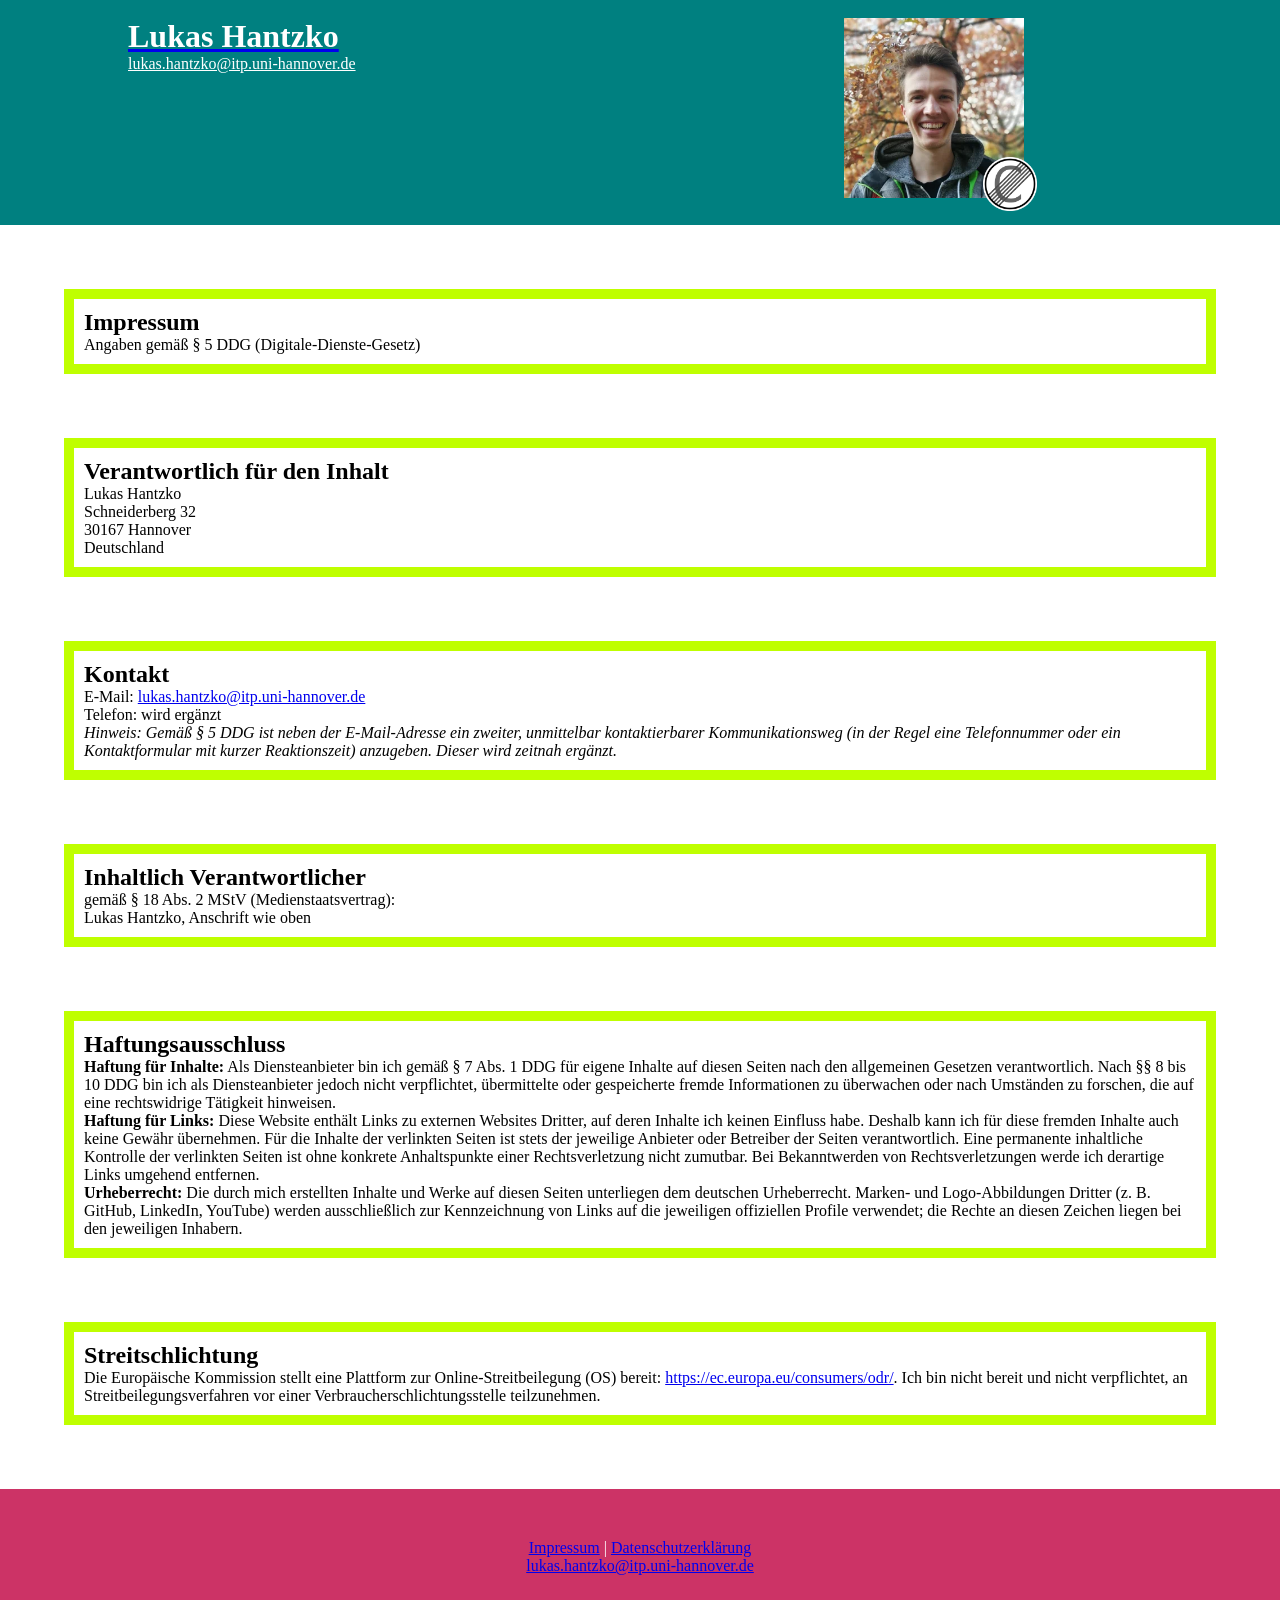
==== impressum.html @ 5ad2f799 "[Full Commit]" ====
<!DOCTYPE html>
<html lang="de">
<head>
<meta charset="UTF-8">
<meta name="viewport" content="width=device-width, initial-scale=1">
<link rel="icon" href="images/C_scalable.svg" type="image/svg">
<link rel="stylesheet" href="styles.css">

<title>Impressum - Lukas Hantzko</title>

</head>

<body>

<!-- Header: Stays on Top, Link to Main Subpages -->
<header>
    <div class="fotos">
    <img src="images/C_scalable.png" alt="c_logo" id="c_logo">
    <img src="images/Lukas_H_small.webp" alt="portrait">
    </div>
    <a href="index.html">
    <h1>
        Lukas Hantzko
    </h1></a>
    <a href="mailto:lukas.hantzko@itp.uni-hannover.de" id="kontakt">lukas.hantzko@itp.uni-hannover.de</a>

</header>

<!-- Sections: Inhalte Impressum -->
<div class="sections">
<section class="container">
    <h2>
        Impressum
    </h2>
    <p>
        Angaben gemäß § 5 DDG (Digitale-Dienste-Gesetz)
    </p>
</section>

<section class="container">
    <h2>
        Verantwortlich für den Inhalt
    </h2>
    <p>
        Lukas Hantzko </br>
        Schneiderberg 32 </br>
        30167 Hannover </br>
        Deutschland
    </p>
</section>

<section class="container">
    <h2>
        Kontakt
    </h2>
    <p>
        E-Mail: <a href="mailto:lukas.hantzko@itp.uni-hannover.de">lukas.hantzko@itp.uni-hannover.de</a> </br>
        Telefon: wird ergänzt
    </p>
    <p>
        <em>Hinweis: Gemäß § 5 DDG ist neben der E-Mail-Adresse ein zweiter, unmittelbar
        kontaktierbarer Kommunikationsweg (in der Regel eine Telefonnummer oder ein
        Kontaktformular mit kurzer Reaktionszeit) anzugeben. Dieser wird zeitnah ergänzt.</em>
    </p>
</section>

<section class="container">
    <h2>
        Inhaltlich Verantwortlicher
    </h2>
    <p>
        gemäß § 18 Abs. 2 MStV (Medienstaatsvertrag): </br>
        Lukas Hantzko, Anschrift wie oben
    </p>
</section>

<section class="container">
    <h2>
        Haftungsausschluss
    </h2>
    <p>
        <strong>Haftung für Inhalte:</strong> Als Diensteanbieter bin ich gemäß § 7 Abs. 1 DDG
        für eigene Inhalte auf diesen Seiten nach den allgemeinen Gesetzen verantwortlich.
        Nach §§ 8 bis 10 DDG bin ich als Diensteanbieter jedoch nicht verpflichtet, übermittelte
        oder gespeicherte fremde Informationen zu überwachen oder nach Umständen zu forschen,
        die auf eine rechtswidrige Tätigkeit hinweisen.
    </p>
    <p>
        <strong>Haftung für Links:</strong> Diese Website enthält Links zu externen Websites
        Dritter, auf deren Inhalte ich keinen Einfluss habe. Deshalb kann ich für diese
        fremden Inhalte auch keine Gewähr übernehmen. Für die Inhalte der verlinkten Seiten
        ist stets der jeweilige Anbieter oder Betreiber der Seiten verantwortlich. Eine
        permanente inhaltliche Kontrolle der verlinkten Seiten ist ohne konkrete Anhaltspunkte
        einer Rechtsverletzung nicht zumutbar. Bei Bekanntwerden von Rechtsverletzungen werde
        ich derartige Links umgehend entfernen.
    </p>
    <p>
        <strong>Urheberrecht:</strong> Die durch mich erstellten Inhalte und Werke auf diesen
        Seiten unterliegen dem deutschen Urheberrecht. Marken- und Logo-Abbildungen Dritter
        (z. B. GitHub, LinkedIn, YouTube) werden ausschließlich zur Kennzeichnung von Links
        auf die jeweiligen offiziellen Profile verwendet; die Rechte an diesen Zeichen liegen
        bei den jeweiligen Inhabern.
    </p>
</section>

<section class="container">
    <h2>
        Streitschlichtung
    </h2>
    <p>
        Die Europäische Kommission stellt eine Plattform zur Online-Streitbeilegung (OS)
        bereit: <a href="https://ec.europa.eu/consumers/odr/">https://ec.europa.eu/consumers/odr/</a>.
        Ich bin nicht bereit und nicht verpflichtet, an Streitbeilegungsverfahren vor einer
        Verbraucherschlichtungsstelle teilzunehmen.
    </p>
</section>
</div>

<!-- Footer: Contact and Impressum -->
<footer>
    <a href="impressum.html">Impressum</a> | <a href="datenschutz.html">Datenschutzerklärung</a> </br>
    <a href="mailto:lukas.hantzko@itp.uni-hannover.de">lukas.hantzko@itp.uni-hannover.de</a>

</footer>

</body>
</html>
---- styles.css ----
:root {
 --white:#FFFFFF;
 --pink:#CC3366;
 --teal:#008080;
 --lime:#BFFF00;
 --light:#DFFF33;
}
*{
    margin:0;
    padding:0;
    box-sizing:border-box;
}
header {
    position:sticky;
    background:var(--teal);
    height:25vh;
    min-height:120px;
}
header h1 {
    position:relative;
    width:90vw;
    left:10vw;
    top:2vh;
    color:var(--white);
}
#kontakt {
    position:relative;
    left:10vw;
    top:2vh;
    color:var(--white);
}
.logos {
    position:relative;
    display:flex;
    width:80vw;
    left:10vw;
    top:5vh;
    gap:4px;
    align-items:stretch;
}
.logos a {
    display:block;
    background:var(--white);
    margin:0;
    padding:4px 4px 0px 4px;
}
.fotos {
    position:absolute;
    right:20vw;
    top:2vh;
}
img {
    max-height:20vh;
}
#c_logo {
    height:6vh;
    position:absolute;
    right:-1vw;
    bottom:-1vh;
}
a img {
    max-height:16px;
}
.sections {
    position:relative;
    left:5vw;
    margin:5vw 0;
    display:flex;
    width:90vw;
    flex-wrap:wrap;
    justify-content:space-between;
    row-gap:5vw;
}
section {
    width:max(300px,40vw);
    list-style-position: inside;
    border:10px solid var(--lime);
    padding:10px;
}
.container {
    width:90vw;
    list-style-position: inside;
    border:10px solid var(--lime);
    padding:10px;
}
footer {
    position:sticky;
    background:var(--pink);
    text-align:center;
    padding:50px;
    height:25vh;
    color:var(--white);
}
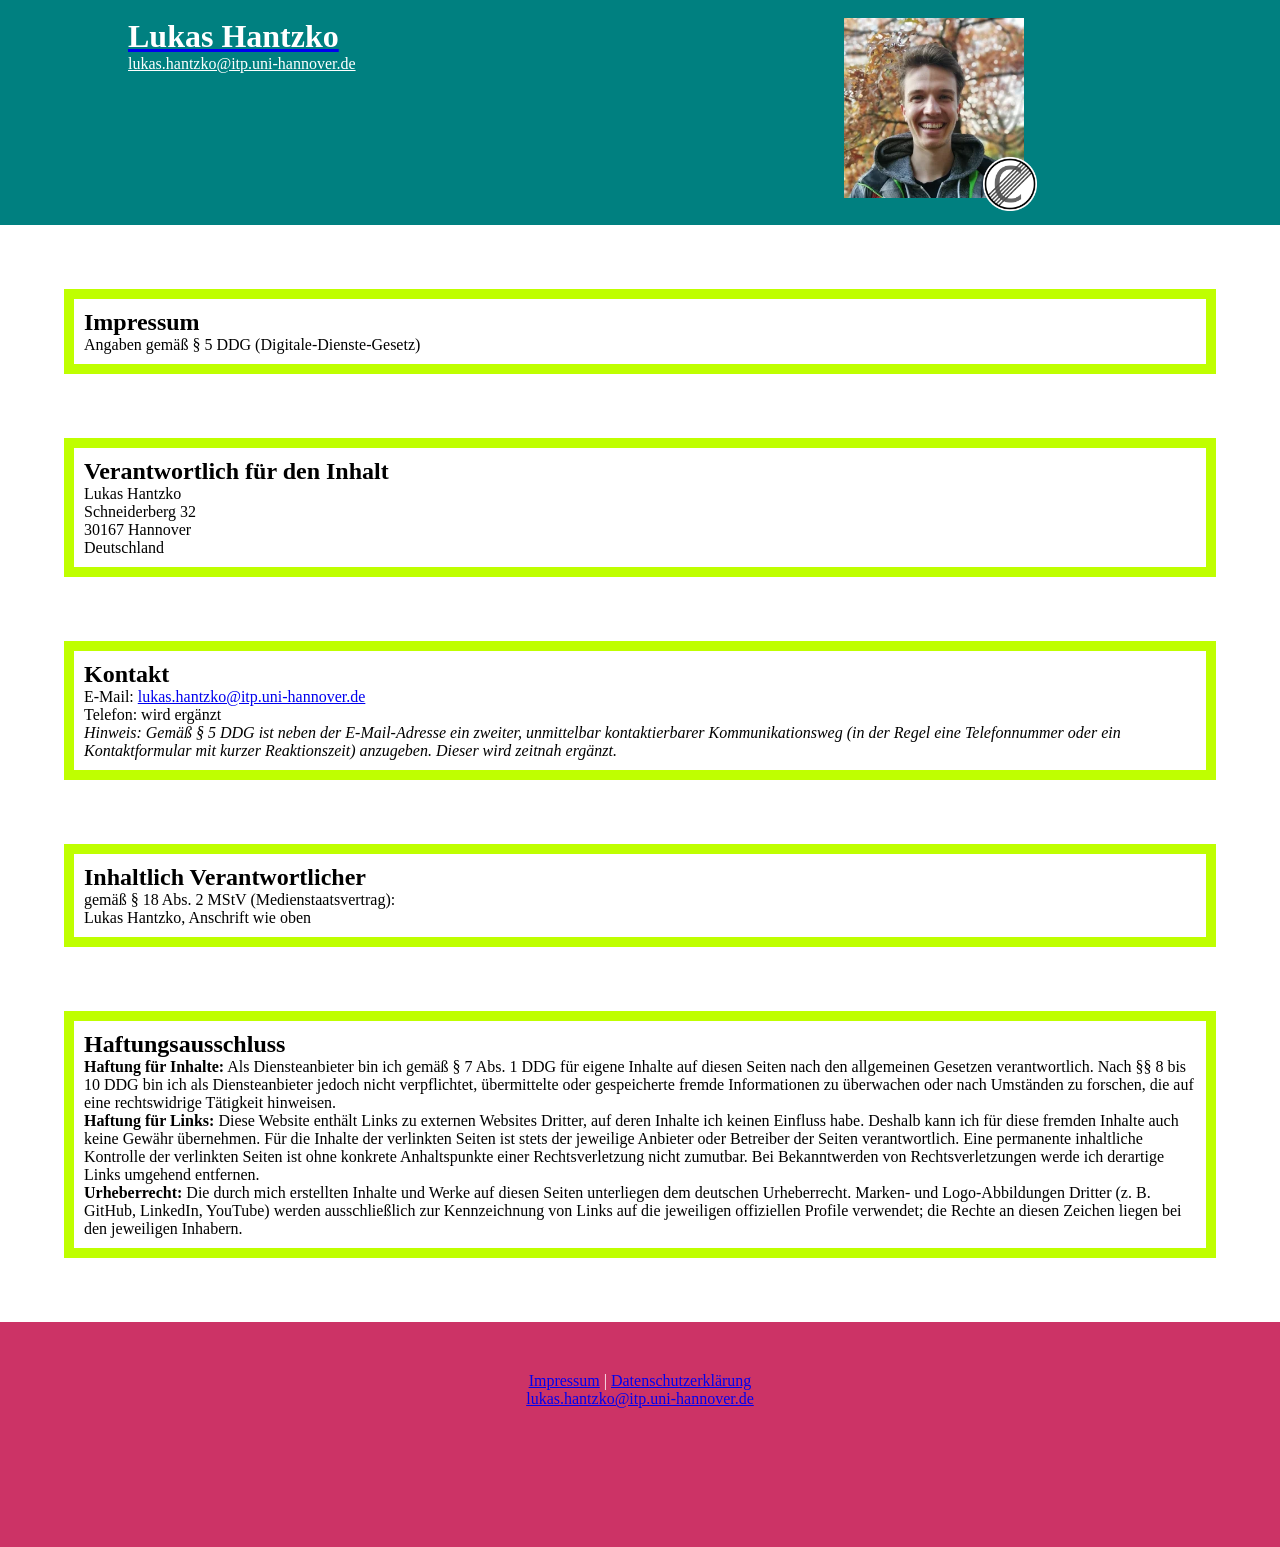
==== commit e790f969: "[Datenschutz, Impressum]" ====
--- a/impressum.html
+++ b/impressum.html
@@ -103,17 +103,6 @@
     </p>
 </section>
 
-<section class="container">
-    <h2>
-        Streitschlichtung
-    </h2>
-    <p>
-        Die Europäische Kommission stellt eine Plattform zur Online-Streitbeilegung (OS)
-        bereit: <a href="https://ec.europa.eu/consumers/odr/">https://ec.europa.eu/consumers/odr/</a>.
-        Ich bin nicht bereit und nicht verpflichtet, an Streitbeilegungsverfahren vor einer
-        Verbraucherschlichtungsstelle teilzunehmen.
-    </p>
-</section>
 </div>
 
 <!-- Footer: Contact and Impressum -->
